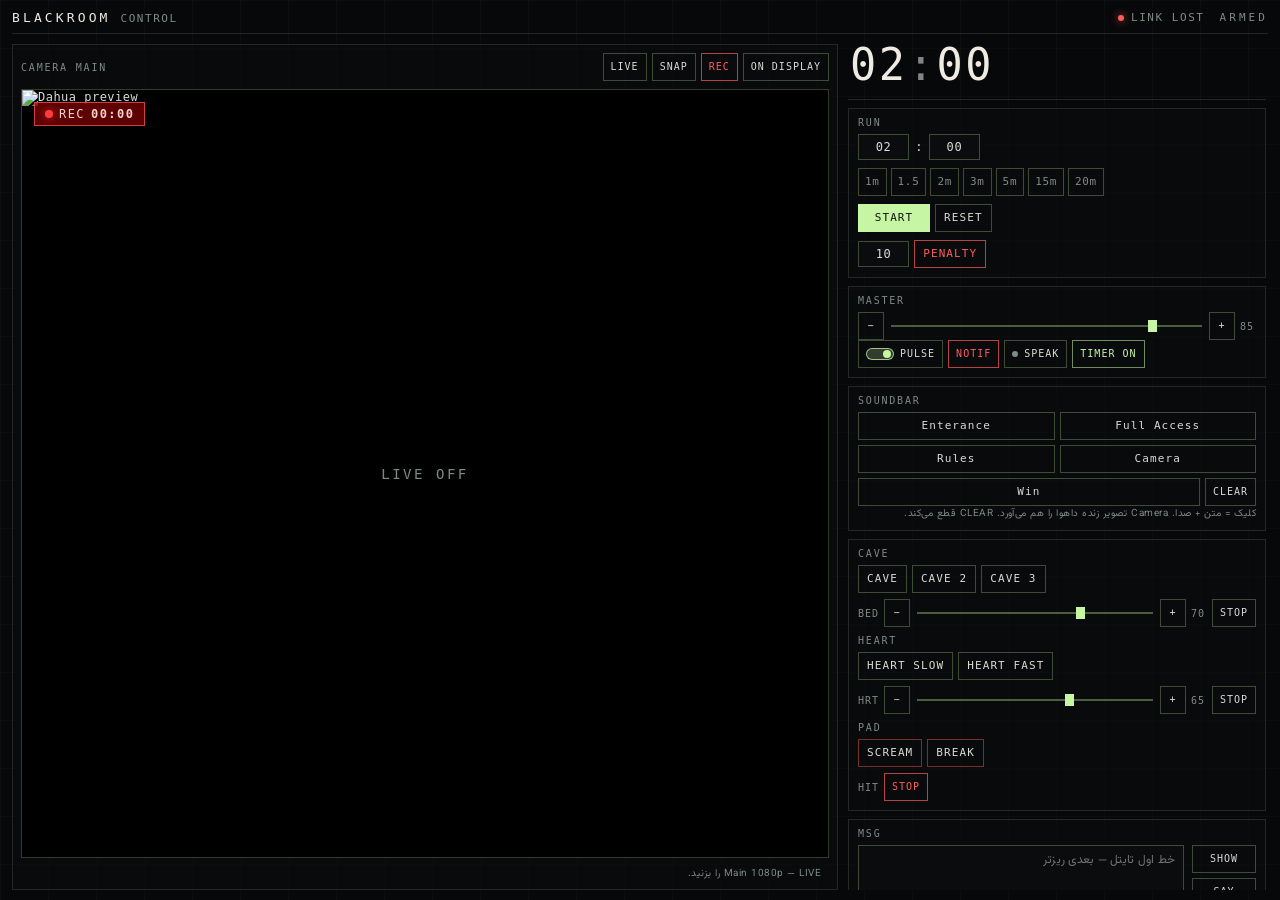
==== control.html @ 9838bee4 "Add the BLACKROOM dual-monitor escape-room countdown. Co-authored-by: Cursor <cursoragent@cursor.com" ====
<!DOCTYPE html>
<html lang="en">
<head>
  <meta charset="utf-8">
  <meta name="viewport" content="width=device-width, initial-scale=1">
  <title>Control</title>
  <link rel="preconnect" href="https://fonts.googleapis.com">
  <link rel="preconnect" href="https://fonts.gstatic.com" crossorigin>
  <link href="https://fonts.googleapis.com/css2?family=Vazirmatn:wght@400&display=swap" rel="stylesheet">
  <link rel="stylesheet" href="css/control.css">
</head>
<body data-urgency="calm">
  <div class="beam" aria-hidden="true"></div>
  <div class="shell">
    <header>
      <div class="brand">
        <strong>BLACKROOM</strong>
        <span>CONTROL</span>
      </div>
      <div class="meta">
        <span class="linkline"><i id="lamp" class="lamp"></i><span id="link">LINK  LOST</span></span>
        <span class="status" id="status">ARMED</span>
      </div>
    </header>

    <div class="workspace">
      <section class="panel camera cam-hero">
        <div class="cam-top">
          <p class="label">CAMERA MAIN</p>
          <div class="cam-actions">
            <button id="cam-live" class="chip" type="button" aria-pressed="false">LIVE</button>
            <button id="cam-snap" class="chip" type="button" title="Take a still photo">SNAP</button>
            <button id="cam-rec" class="chip danger" type="button" aria-pressed="false" title="Record main stream">REC</button>
            <button id="cam-show" class="chip" type="button" title="Show camera on player display">ON DISPLAY</button>
          </div>
        </div>
        <div class="cam-view">
          <img id="cam-preview" alt="Dahua preview" hidden>
          <div id="cam-placeholder" class="cam-placeholder">LIVE OFF</div>
          <span id="cam-rec-badge" class="cam-rec-badge" hidden>REC <b id="cam-rec-time">00:00</b></span>
        </div>
        <div class="cam-bottom">
          <p class="sfx-hint" id="cam-status">Main 1080p — LIVE را بزنید.</p>
          <div class="cam-shots" id="cam-shots" aria-label="Recent captures"></div>
        </div>
      </section>

      <aside class="ops">
        <section class="stage">
          <div class="clock" id="clock">02:00</div>
          <div class="seal" id="seal">
            <div class="seal-rule"></div>
            <p class="seal-title">SESSION SEALED</p>
            <p class="seal-sub">CHANNEL CLOSED</p>
          </div>
        </section>

        <section class="dock">
          <div class="panel run">
            <p class="label">RUN</p>
            <div class="run-grid">
              <div class="time-set">
                <input id="minutes" type="number" min="0" max="99" value="02" aria-label="Minutes" inputmode="numeric">
                <span>:</span>
                <input id="seconds" type="number" min="0" max="59" value="00" aria-label="Seconds" inputmode="numeric">
              </div>
              <div class="presets">
                <button class="preset" type="button" data-sec="60">1m</button>
                <button class="preset" type="button" data-sec="90">1.5</button>
                <button class="preset" type="button" data-sec="120">2m</button>
                <button class="preset" type="button" data-sec="180">3m</button>
                <button class="preset" type="button" data-sec="300">5m</button>
                <button class="preset" type="button" data-sec="900">15m</button>
                <button class="preset" type="button" data-sec="1200">20m</button>
              </div>
              <div class="row tight">
                <button id="transport" type="button">START</button>
                <button id="reset" type="button">RESET</button>
              </div>
              <div class="row tight">
                <input id="penalty-amount" type="number" min="1" max="1800" value="10" aria-label="Penalty seconds" inputmode="numeric">
                <button id="penalty" class="danger" type="button">PENALTY</button>
              </div>
            </div>
          </div>

          <div class="panel audio">
            <p class="label">MASTER</p>
            <div class="row gain">
              <button id="volume-down" class="icon-btn" type="button" aria-label="Volume down">−</button>
              <input id="volume" type="range" min="0" max="100" value="85" aria-label="Display volume">
              <button id="volume-up" class="icon-btn" type="button" aria-label="Volume up">+</button>
              <span id="volume-read" class="readout">85</span>
            </div>
            <div class="chip-row">
              <button id="pulse" class="pulse-toggle chip" type="button" aria-pressed="true" title="Heartbeat pulse">
                <span class="pulse-track" aria-hidden="true"><span class="pulse-knob"></span></span>
                <span class="pulse-label">PULSE</span>
              </button>
              <button id="notif" class="danger chip" type="button">NOTIF</button>
              <button id="speak" class="speak-toggle chip" type="button" aria-pressed="false" title="Talkback mic to speakers">
                <span class="speak-dot" aria-hidden="true"></span>
                <span>SPEAK</span>
              </button>
              <button id="timer-vis" class="timer-toggle chip" type="button" aria-pressed="true" title="Show or hide timer on display">TIMER</button>
            </div>
          </div>

          <div class="panel soundbar">
            <p class="label">SOUNDBAR</p>
            <div class="chip-row soundbar-row" id="soundbar-list" aria-label="Preset cues"></div>
            <p class="sfx-hint">کلیک = متن + صدا. Camera تصویر زنده داهوا را هم می‌آورد. CLEAR قطع می‌کند.</p>
          </div>

          <div class="panel beds">
            <div class="bed-block">
              <p class="label">CAVE</p>
              <div class="chip-row sfx-row" id="sfx-list" aria-label="Cave beds"></div>
              <div class="row gain">
                <span class="sfx-vol-label">BED</span>
                <button id="sfx-volume-down" class="icon-btn" type="button" aria-label="Bed volume down">−</button>
                <input id="sfx-volume" type="range" min="0" max="100" value="70" aria-label="Cave bed volume">
                <button id="sfx-volume-up" class="icon-btn" type="button" aria-label="Bed volume up">+</button>
                <span id="sfx-volume-read" class="readout">70</span>
                <button id="sfx-stop" class="chip" type="button">STOP</button>
              </div>
            </div>
            <div class="bed-block">
              <p class="label">HEART</p>
              <div class="chip-row sfx-row" id="heart-list" aria-label="Heartbeat loops"></div>
              <div class="row gain">
                <span class="sfx-vol-label">HRT</span>
                <button id="heart-volume-down" class="icon-btn" type="button" aria-label="Heart volume down">−</button>
                <input id="heart-volume" type="range" min="0" max="100" value="65" aria-label="Heartbeat volume">
                <button id="heart-volume-up" class="icon-btn" type="button" aria-label="Heart volume up">+</button>
                <span id="heart-volume-read" class="readout">65</span>
                <button id="heart-stop" class="chip" type="button">STOP</button>
              </div>
            </div>
            <div class="bed-block pad-block">
              <p class="label">PAD</p>
              <div class="chip-row sfx-row" id="pad-list" aria-label="One-shot scare pads"></div>
              <div class="row gain">
                <span class="sfx-vol-label">HIT</span>
                <button id="pad-stop" class="chip danger" type="button">STOP</button>
              </div>
            </div>
            <p class="sfx-hint" id="sfx-hint" hidden>غار و ضربان همزمان؛ پد برای شلیک یک‌باره و بلند.</p>
          </div>

          <div class="panel msg">
            <p class="label">MSG</p>
            <div class="msg-grid">
              <textarea id="caption-input" maxlength="800" rows="2" dir="rtl" placeholder="خط اول تایتل — بعدی ریزتر" aria-label="Overlay message"></textarea>
              <div class="msg-actions">
                <button id="caption-show" class="chip" type="button">SHOW</button>
                <button id="caption-say" class="chip" type="button" title="Read message aloud on display">SAY</button>
                <button id="caption-clear" class="chip" type="button">CLEAR</button>
              </div>
            </div>
          </div>

          <div class="panel cover">
            <p class="label">COVER</p>
            <div class="chip-row sfx-row" id="cover-list" aria-label="Cover images"></div>
            <div class="row cover-actions">
              <label class="file-btn chip" for="cover-file">CHOOSE</label>
              <input id="cover-file" type="file" accept="image/*" hidden>
              <button id="cover-clear" class="chip" type="button">CLEAR</button>
              <span id="cover-name" class="cover-name">بدون کاور</span>
            </div>
          </div>

          <div class="panel cal-inline">
            <p class="label">TRIM</p>
            <ul class="meters">
              <li><span>SNR</span><b id="snr">42.4</b><em>db</em></li>
              <li><span>LAT</span><b id="lat">09</b><em>ms</em></li>
              <li><span>JIT</span><b id="jitter">0.4</b><em>ms</em></li>
              <li class="rate">
                <span>RATE</span>
                <b id="rate-readout">1.00</b>
                <input id="rate" type="range" min="1" max="2" step="0.05" value="1" aria-label="Reference clock">
              </li>
            </ul>
            <div class="trim">
              <input id="trim" type="number" min="1" max="1800" value="15" aria-label="Clock trim seconds" inputmode="numeric">
              <button id="trim-apply" class="chip" type="button">+TIME</button>
            </div>
          </div>
        </section>

        <ol class="log" id="log"></ol>
      </aside>
    </div>
  </div>
  <script src="audio/sounds.js"></script>
  <script src="images/images.js"></script>
  <script src="js/state.js"></script>
  <script src="js/audio.js"></script>
  <script src="js/control.js"></script>
</body>
</html>
---- css/control.css ----
:root {
  color-scheme: dark;
  --bg: #070809;
  --text: #d5ddd4;
  --dim: #7e8b83;
  --line: rgba(170, 196, 168, 0.16);
  --green: #c6f5a4;
  --ivory: #efeae2;
  --red: #ff5c5c;
  --panel: rgba(10, 12, 14, 0.72);
  --font: "Cascadia Mono", "Cascadia Code", "Segoe UI Mono", Consolas, monospace;
}

* { box-sizing: border-box; }

html, body {
  margin: 0;
  height: 100%;
  background: var(--bg);
  color: var(--text);
}

body {
  font-family: var(--font);
  font-size: 12px;
  letter-spacing: 0.04em;
  user-select: none;
  overflow: hidden;
  background-image:
    linear-gradient(rgba(180, 210, 180, 0.028) 1px, transparent 1px),
    linear-gradient(90deg, rgba(180, 210, 180, 0.028) 1px, transparent 1px);
  background-size: 48px 48px;
}

button, input, textarea, label { font: inherit; color: inherit; }
button, .file-btn { cursor: pointer; user-select: none; }
input, textarea { user-select: text; }

.beam {
  position: fixed;
  left: 0;
  right: 0;
  height: 18%;
  top: -20%;
  background: linear-gradient(to bottom, transparent, rgba(160, 255, 180, 0.045), transparent);
  animation: beam 7.5s linear infinite;
  pointer-events: none;
  z-index: 0;
}

.shell {
  position: relative;
  z-index: 1;
  height: 100%;
  min-height: 100%;
  display: grid;
  grid-template-rows: auto minmax(0, 1fr);
  gap: 10px;
  padding: 10px 12px 10px;
  max-width: none;
  margin: 0;
}

header {
  display: flex;
  justify-content: space-between;
  align-items: center;
  gap: 12px;
  border-bottom: 1px solid var(--line);
  padding-bottom: 8px;
}

.workspace {
  min-height: 0;
  display: grid;
  grid-template-columns: minmax(0, 1.7fr) minmax(340px, 420px);
  gap: 10px;
  align-items: stretch;
}

.brand {
  display: flex;
  align-items: baseline;
  gap: 10px;
}
.brand strong {
  font-weight: 500;
  font-size: 13px;
  letter-spacing: 0.24em;
  color: var(--ivory);
}
.brand span,
.meta span { color: var(--dim); letter-spacing: 0.14em; font-size: 11px; }

.meta {
  display: flex;
  align-items: center;
  gap: 14px;
}
.linkline { display: inline-flex; align-items: center; gap: 7px; color: var(--text); }

.lamp {
  width: 6px;
  height: 6px;
  border-radius: 50%;
  background: var(--red);
  box-shadow: 0 0 8px rgba(255, 92, 92, 0.8);
}
.lamp.on {
  background: var(--green);
  box-shadow: 0 0 8px rgba(198, 245, 164, 0.85);
}

.stage {
  display: flex;
  flex-direction: column;
  justify-content: center;
  min-width: 0;
  min-height: 56px;
  padding: 2px 2px 6px;
  border-bottom: 1px solid var(--line);
}

.label {
  margin: 0 0 6px;
  color: var(--dim);
  letter-spacing: 0.18em;
  font-size: 10px;
}

.clock {
  font-weight: 400;
  font-size: clamp(34px, 3.4vw, 64px);
  letter-spacing: 0.06em;
  line-height: 0.9;
  color: var(--ivory);
  font-variant-numeric: tabular-nums;
}

.digit, .colon { display: inline-block; text-align: center; }
.digit { min-width: 0.62em; }
.colon { min-width: 0.32em; opacity: 0.55; }

header .status {
  margin: 0;
  min-width: 4.5em;
  text-align: right;
  letter-spacing: 0.28em;
  color: var(--dim);
  font-size: 11px;
}

body[data-urgency="warm"] .clock { color: #e4c48a; }
body[data-urgency="hot"] .clock { color: #ee8b52; }
body[data-urgency="critical"] .clock { color: #ff6a52; }
body.is-penalty .clock,
body.is-penalty header .status { color: var(--red); }
body.is-sealed .clock { color: var(--ivory); }
body.is-sealed header .status { opacity: 0; }

.seal {
  min-height: 0;
  margin-top: 4px;
  opacity: 0;
  visibility: hidden;
}
.seal-rule {
  width: 120px;
  height: 1px;
  margin: 4px 0 8px;
  background: var(--ivory);
  transform: scaleX(0);
  transform-origin: left center;
}
.seal-title, .seal-sub { margin: 0; }
.seal-title { letter-spacing: 0.28em; color: var(--ivory); font-size: 12px; }
.seal-sub { margin-top: 4px; letter-spacing: 0.18em; color: var(--dim); font-size: 10px; }

body.is-sealed .seal { visibility: visible; opacity: 1; }
body.is-sealed .seal-rule { animation: draw 1.15s ease forwards; }
body.is-sealed .seal-title { animation: fade 0.9s ease 0.4s both; }
body.is-sealed .seal-sub { animation: fade 0.9s ease 0.75s both; }
body.is-sealed .beam { animation: none; opacity: 0; transition: opacity 1.2s ease; }
body.is-sealed .log { opacity: 0.28; transition: opacity 1s ease; }
body.is-sealed .cal,
body.is-sealed .cal-inline { opacity: 0.55; transition: opacity 1s ease; }

.ops {
  min-width: 0;
  min-height: 0;
  display: flex;
  flex-direction: column;
  gap: 8px;
  overflow: auto;
  padding-right: 2px;
}

.dock {
  display: grid;
  grid-template-columns: 1fr;
  gap: 8px;
  align-content: start;
  min-width: 0;
}

.panel {
  background: var(--panel);
  border: 1px solid var(--line);
  padding: 8px 9px 9px;
  min-width: 0;
}

.panel.run,
.panel.beds,
.panel.msg,
.panel.cover,
.panel.audio,
.panel.soundbar,
.panel.cal-inline {
  grid-column: 1;
}

.cam-hero {
  min-width: 0;
  min-height: 0;
  height: 100%;
  display: grid;
  grid-template-rows: auto minmax(0, 1fr) auto;
  gap: 8px;
  padding: 8px;
}

.cam-top,
.cam-bottom {
  display: flex;
  align-items: center;
  justify-content: space-between;
  gap: 8px;
  min-width: 0;
}

.cam-top .label {
  margin: 0;
}

.cam-view {
  position: relative;
  min-height: 0;
  height: 100%;
  background: #050607;
  border: 1px solid rgba(198, 245, 164, 0.22);
  overflow: hidden;
}

.cam-view img {
  display: block;
  width: 100%;
  height: 100%;
  object-fit: contain;
  background: #000;
}

.cam-placeholder {
  position: absolute;
  inset: 0;
  display: grid;
  place-items: center;
  color: var(--dim);
  letter-spacing: 0.18em;
  font-size: 14px;
}

.cam-rec-badge {
  position: absolute;
  top: 12px;
  left: 12px;
  display: inline-flex;
  align-items: center;
  gap: 6px;
  padding: 4px 10px;
  background: rgba(120, 0, 0, 0.78);
  border: 1px solid rgba(255, 92, 92, 0.7);
  color: #ffd0d0;
  font-size: 12px;
  letter-spacing: 0.12em;
}

.cam-rec-badge::before {
  content: "";
  width: 8px;
  height: 8px;
  border-radius: 50%;
  background: #ff3b3b;
  box-shadow: 0 0 8px rgba(255, 60, 60, 0.8);
  animation: speak-pulse 1s ease-in-out infinite;
}

.cam-actions {
  display: flex;
  flex-wrap: wrap;
  gap: 5px;
  justify-content: flex-end;
}

.cam-actions .chip.is-on,
#cam-live[aria-pressed="true"],
#cam-rec[aria-pressed="true"],
#cam-show[aria-pressed="true"] {
  border-color: var(--green);
  background: rgba(198, 245, 164, 0.16);
  color: var(--green);
}

#cam-rec[aria-pressed="true"] {
  border-color: rgba(255, 92, 92, 0.9);
  background: rgba(255, 40, 40, 0.16);
  color: var(--red);
}

.cam-bottom .sfx-hint {
  margin: 0;
  flex: 1 1 auto;
}

.cam-shots {
  display: flex;
  flex-wrap: nowrap;
  gap: 5px;
  max-width: 55%;
  overflow: auto;
}

.cam-shot {
  width: 84px;
  height: 56px;
  flex: 0 0 auto;
  object-fit: cover;
  border: 1px solid rgba(198, 245, 164, 0.22);
  background: #000;
  cursor: pointer;
  padding: 0;
}

.cam-shot.is-video {
  display: grid;
  place-items: center;
  color: var(--dim);
  font-size: 10px;
  letter-spacing: 0.08em;
  text-decoration: none;
}

.soundbar-row {
  gap: 6px;
}

.soundbar-row .sfx-btn {
  flex: 1 1 calc(50% - 6px);
  min-width: 0;
}

.soundbar-row .sfx-btn.is-active {
  border-color: var(--green);
  background: rgba(198, 245, 164, 0.16);
  color: var(--green);
}

.pad-block .sfx-btn {
  border-color: rgba(255, 92, 92, 0.45);
}

.pad-block .sfx-btn.is-playing {
  border-color: rgba(255, 92, 92, 0.9);
  background: rgba(255, 40, 40, 0.16);
  color: var(--red);
}

.run-grid {
  display: grid;
  grid-template-columns: 1fr;
  gap: 8px;
  align-items: center;
}

.time-set,
.row {
  display: flex;
  align-items: center;
  gap: 6px;
}

.row.tight { gap: 5px; }

input[type="number"] {
  width: 3.2rem;
  background: #0a0c0e;
  border: 1px solid rgba(198, 245, 164, 0.28);
  padding: 5px 2px;
  text-align: center;
  letter-spacing: 0.06em;
}

input[type="number"]::-webkit-outer-spin-button,
input[type="number"]::-webkit-inner-spin-button {
  -webkit-appearance: none;
  margin: 0;
}
input[type="number"] { appearance: textfield; }

.presets {
  display: flex;
  flex-wrap: wrap;
  gap: 4px;
}

button,
.file-btn,
.chip {
  background: transparent;
  border: 1px solid rgba(198, 245, 164, 0.28);
  padding: 5px 8px;
  letter-spacing: 0.1em;
  font-size: 11px;
  line-height: 1.2;
  min-height: 28px;
}

button:hover,
.file-btn:hover { background: rgba(198, 245, 164, 0.08); }
button:disabled { opacity: 0.35; cursor: default; }
button:focus-visible,
input:focus-visible,
textarea:focus-visible,
.file-btn:focus-visible {
  outline: 1px solid var(--green);
  outline-offset: 1px;
}

.preset {
  padding: 4px 6px;
  color: var(--dim);
  letter-spacing: 0.06em;
  min-width: 2.4em;
}

.chip,
.icon-btn {
  min-width: 0;
  padding: 4px 7px;
  font-size: 10px;
  letter-spacing: 0.1em;
}

.icon-btn {
  min-width: 26px;
  padding: 4px 0;
  flex: 0 0 auto;
}

#transport {
  min-width: 72px;
  background: var(--green);
  color: #10140e;
  border-color: var(--green);
  font-weight: 500;
}
#transport:hover { background: #ddffc4; }

button.danger {
  min-width: 0;
  color: var(--red);
  border-color: rgba(255, 92, 92, 0.7);
}
button.danger:hover { background: rgba(255, 40, 40, 0.14); }

.chip-row,
.sfx-row {
  display: flex;
  flex-wrap: wrap;
  gap: 5px;
  align-items: center;
  min-height: 0;
}

.gain {
  gap: 5px;
  margin-top: 6px;
  flex-wrap: wrap;
}

.gain input[type="range"],
.rate input[type="range"] {
  width: 100%;
  flex: 1 1 80px;
  min-width: 70px;
}

.readout,
.sfx-vol-label {
  color: var(--dim);
  letter-spacing: 0.1em;
  font-size: 10px;
  min-width: 1.6em;
}

.sfx-vol-label { min-width: 2em; }

.beds {
  display: grid;
  grid-template-columns: 1fr;
  gap: 8px;
}

.beds > .sfx-hint {
  grid-column: 1 / -1;
}

.bed-block { min-width: 0; }

.sfx-row .sfx-btn.is-playing,
.cover-btn.is-active {
  border-color: var(--green);
  background: rgba(198, 245, 164, 0.16);
  color: var(--green);
}

.pulse-toggle,
.speak-toggle,
.timer-toggle {
  display: inline-flex;
  align-items: center;
  gap: 6px;
}

.pulse-track {
  position: relative;
  width: 28px;
  height: 12px;
  border-radius: 999px;
  border: 1px solid rgba(198, 245, 164, 0.35);
  background: rgba(198, 245, 164, 0.08);
  transition: background 0.35s ease, border-color 0.35s ease;
}
.pulse-knob {
  position: absolute;
  top: 1px;
  left: 1px;
  width: 8px;
  height: 8px;
  border-radius: 50%;
  background: var(--dim);
  transition: transform 0.35s ease, background 0.25s ease;
}
.pulse-toggle.is-on .pulse-track {
  background: rgba(198, 245, 164, 0.22);
  border-color: rgba(198, 245, 164, 0.75);
}
.pulse-toggle.is-on .pulse-knob {
  transform: translateX(15px);
  background: var(--green);
}
.pulse-toggle.is-off .pulse-track {
  border-color: rgba(255, 92, 92, 0.35);
  background: rgba(255, 92, 92, 0.06);
}
.pulse-toggle.is-off .pulse-knob { background: rgba(255, 140, 140, 0.85); }

.speak-dot {
  width: 6px;
  height: 6px;
  border-radius: 50%;
  background: var(--dim);
}
.speak-toggle.is-on {
  border-color: rgba(255, 92, 92, 0.85);
  background: rgba(255, 40, 40, 0.14);
  color: var(--red);
}
.speak-toggle.is-on .speak-dot {
  background: var(--red);
  box-shadow: 0 0 8px rgba(255, 92, 92, 0.9);
  animation: speak-pulse 1.1s ease infinite;
}

.timer-toggle.is-off {
  border-color: rgba(255, 92, 92, 0.55);
  color: var(--red);
  background: rgba(255, 40, 40, 0.1);
}
.timer-toggle.is-on {
  border-color: rgba(198, 245, 164, 0.55);
  color: var(--green);
}

.msg-grid {
  display: grid;
  grid-template-columns: minmax(0, 1fr) auto;
  gap: 6px 8px;
  align-items: stretch;
}
.msg-actions {
  display: flex;
  flex-direction: column;
  gap: 5px;
}
#caption-input {
  width: 100%;
  min-height: 52px;
  resize: vertical;
  background: #0a0c0e;
  border: 1px solid rgba(198, 245, 164, 0.28);
  padding: 6px 8px;
  text-align: right;
  letter-spacing: 0.02em;
  font-family: "Vazirmatn", var(--font);
  direction: rtl;
  line-height: 1.45;
  font-size: 12px;
}
.msg-actions .chip { width: 100%; min-width: 64px; }

.cover-actions { margin-top: 6px; flex-wrap: wrap; }
.file-btn {
  display: inline-flex;
  align-items: center;
  justify-content: center;
}
.cover-name {
  color: var(--dim);
  letter-spacing: 0.06em;
  font-size: 10px;
  max-width: 50%;
  overflow: hidden;
  text-overflow: ellipsis;
  white-space: nowrap;
  font-family: "Vazirmatn", var(--font);
  direction: rtl;
}

.sfx-hint {
  grid-column: 1 / -1;
  margin: 0;
  color: var(--dim);
  font-size: 10px;
  font-family: "Vazirmatn", var(--font);
  direction: rtl;
}

input[type="range"] {
  appearance: none;
  height: 2px;
  background: rgba(198, 245, 164, 0.35);
  outline: none;
}
input[type="range"]::-webkit-slider-thumb {
  appearance: none;
  width: 9px;
  height: 12px;
  background: var(--green);
  border: 0;
  cursor: pointer;
}

.cal,
.cal-inline {
  min-width: 0;
}
.meters {
  list-style: none;
  margin: 0;
  padding: 0;
}
.meters li {
  display: grid;
  grid-template-columns: 42px 1fr auto;
  gap: 6px;
  align-items: baseline;
  padding: 6px 0;
  border-bottom: 1px solid var(--line);
  color: var(--dim);
  font-size: 11px;
}
.meters b {
  color: var(--text);
  font-weight: 500;
  letter-spacing: 0.06em;
}
.meters em { font-style: normal; color: var(--dim); }
.meters .rate {
  grid-template-columns: 42px 1fr;
  row-gap: 7px;
}
.meters .rate b { grid-column: 2; }
.meters .rate input { grid-column: 1 / -1; }

.trim {
  display: flex;
  flex-wrap: wrap;
  align-items: center;
  gap: 6px;
  margin-top: 10px;
}
#trim-apply.did-commit {
  border-color: var(--green);
  background: rgba(198, 245, 164, 0.16);
}

.log {
  list-style: none;
  margin: 0;
  padding: 8px 0 0;
  border-top: 1px solid var(--line);
  max-height: 88px;
  overflow: auto;
  flex: 0 0 auto;
  color: var(--dim);
  font-size: 11px;
}
.log li { line-height: 1.45; letter-spacing: 0.05em; }

@keyframes beam {
  from { transform: translateY(0); }
  to { transform: translateY(640px); }
}
@keyframes draw {
  from { transform: scaleX(0); }
  to { transform: scaleX(1); }
}
@keyframes fade {
  from { opacity: 0; }
  to { opacity: 1; }
}
@keyframes speak-pulse {
  0%, 100% { opacity: 1; }
  50% { opacity: 0.35; }
}

@media (max-width: 1180px) {
  .workspace {
    grid-template-columns: minmax(0, 1.35fr) minmax(300px, 360px);
  }
}

@media (max-width: 980px) {
  body { overflow: auto; }
  .shell {
    height: auto;
    min-height: 100%;
  }
  .workspace {
    grid-template-columns: 1fr;
    grid-template-rows: minmax(42vh, 52vh) auto;
  }
  .cam-hero {
    height: auto;
    min-height: 42vh;
  }
  .cam-view {
    min-height: 36vh;
  }
  .ops {
    overflow: visible;
  }
  .run-grid {
    grid-template-columns: 1fr 1fr;
  }
  .run-grid .time-set { grid-column: 1 / -1; }
  .run-grid .presets { grid-column: 1 / -1; }
}

@media (max-width: 720px) {
  .soundbar-row .sfx-btn { min-width: 0; flex: 1 1 calc(50% - 6px); }
  .run-grid { grid-template-columns: 1fr; }
  .msg-grid { grid-template-columns: 1fr; }
  .cam-top,
  .cam-bottom {
    flex-direction: column;
    align-items: stretch;
  }
  .cam-actions { justify-content: flex-start; }
  .cam-shots { max-width: 100%; }
  .msg-actions { flex-direction: row; }
  .msg-actions .chip { width: auto; }
}

@media (max-height: 760px) {
  .clock { font-size: clamp(30px, 4vw, 48px); }
  .stage { min-height: 48px; }
  .log { max-height: 64px; }
}

@media (prefers-reduced-motion: reduce) {
  .beam, .seal-rule, .seal-title, .seal-sub, .speak-toggle.is-on .speak-dot { animation: none !important; }
  body.is-sealed .seal-rule { transform: none; }
  body.is-sealed .seal-title,
  body.is-sealed .seal-sub { opacity: 1; }
}
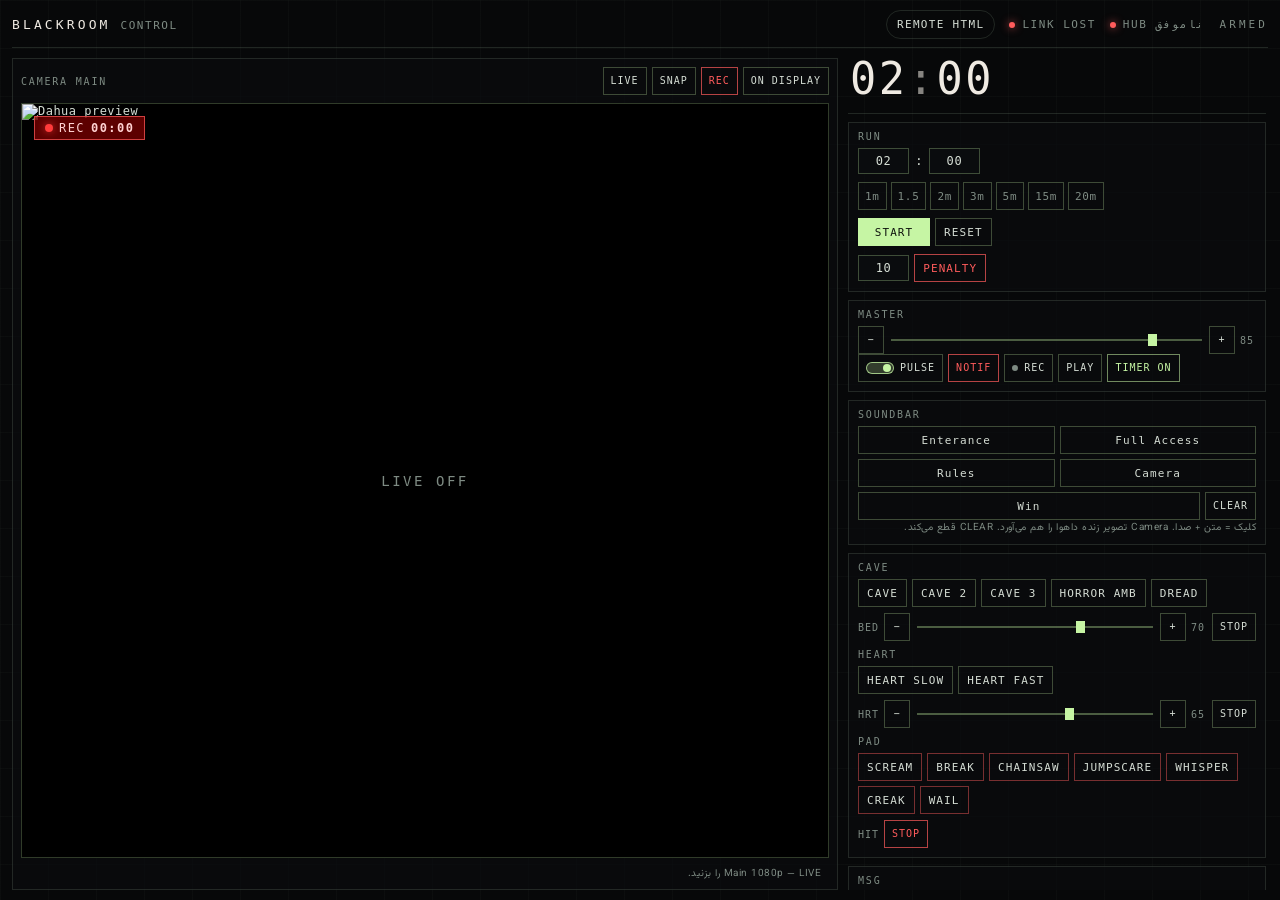
==== commit 55d46abd: "Let operators run the countdown from other devices through the room server and a public hub. Co-auth" ====
--- a/control.html
+++ b/control.html
@@ -18,7 +18,9 @@
         <span>CONTROL</span>
       </div>
       <div class="meta">
+        <a id="remote-download" class="chip remote-dl" href="/api/remote-control?download=1" download="blackroom-remote-control.html" title="دانلود پنل موبایل (هاب)">REMOTE HTML</a>
         <span class="linkline"><i id="lamp" class="lamp"></i><span id="link">LINK  LOST</span></span>
+        <span class="linkline ntfy-line" id="ntfy-line" title="وضعیت اتصال هاب"><i id="ntfy-lamp" class="lamp"></i><span id="ntfy-status">HUB در حال اتصال</span></span>
         <span class="status" id="status">ARMED</span>
       </div>
     </header>
@@ -98,10 +100,11 @@
                 <span class="pulse-label">PULSE</span>
               </button>
               <button id="notif" class="danger chip" type="button">NOTIF</button>
-              <button id="speak" class="speak-toggle chip" type="button" aria-pressed="false" title="Talkback mic to speakers">
+              <button id="speak" class="speak-toggle chip" type="button" aria-pressed="false" title="Record a clip in this panel">
                 <span class="speak-dot" aria-hidden="true"></span>
-                <span>SPEAK</span>
+                <span>REC</span>
               </button>
+              <button id="speak-play" class="chip" type="button" title="Play the last clip in this panel">PLAY</button>
               <button id="timer-vis" class="timer-toggle chip" type="button" aria-pressed="true" title="Show or hide timer on display">TIMER</button>
             </div>
           </div>
--- a/css/control.css
+++ b/css/control.css
@@ -97,7 +97,19 @@
   align-items: center;
   gap: 14px;
 }
+a.remote-dl {
+  text-decoration: none;
+  letter-spacing: 0.12em;
+  font-size: 11px;
+  padding: 7px 10px;
+  border: 1px solid var(--line, #2a322c);
+  border-radius: 999px;
+  color: var(--text);
+  background: transparent;
+}
+a.remote-dl:hover { border-color: var(--accent, #c6f5a4); color: var(--accent, #c6f5a4); }
 .linkline { display: inline-flex; align-items: center; gap: 7px; color: var(--text); }
+.ntfy-line { font-size: 11px; letter-spacing: 0.08em; white-space: nowrap; }
 
 .lamp {
   width: 6px;
